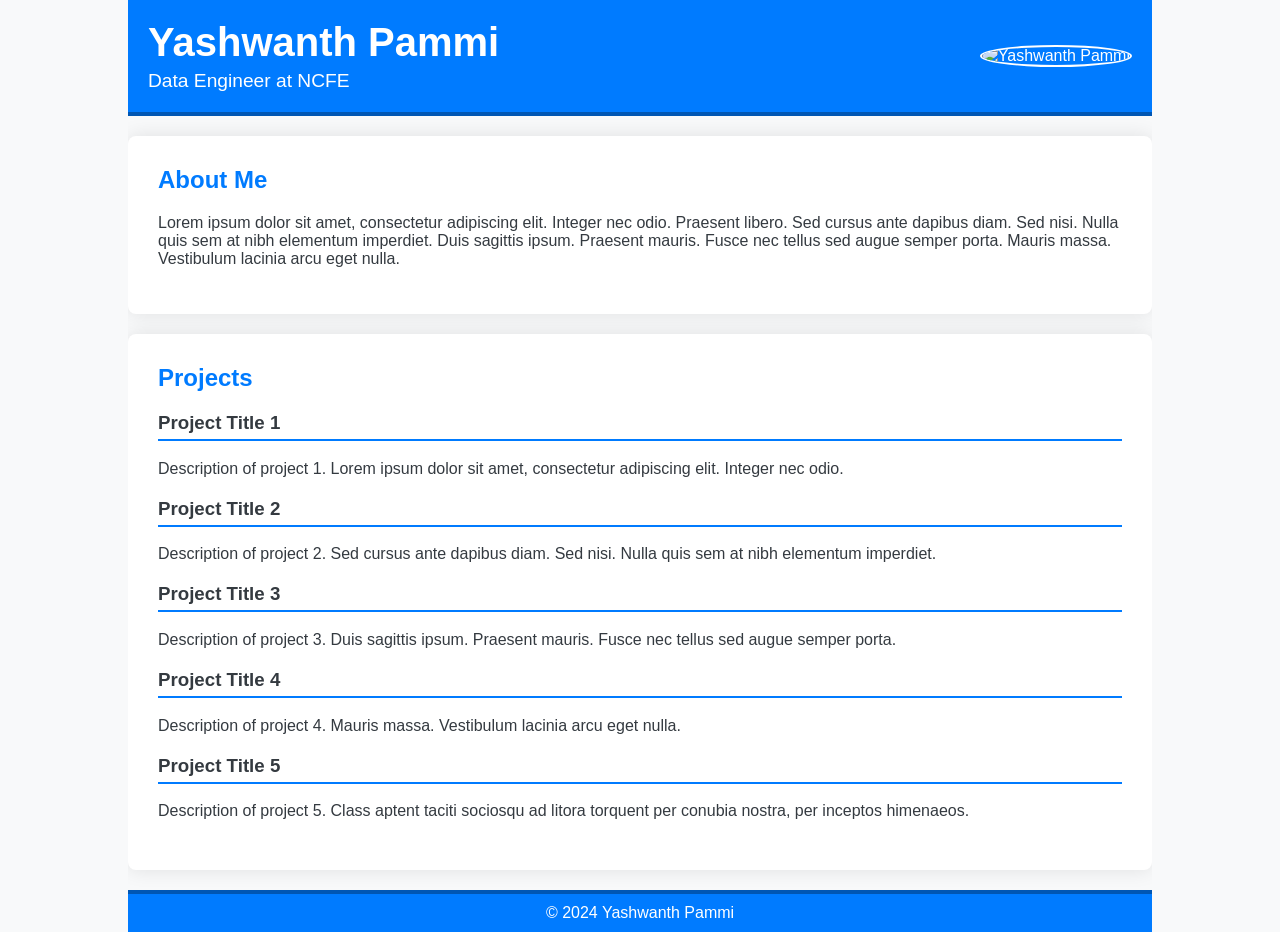
==== PortFolioHTML.html @ 9ec38dfa "Add files via upload" ====
<!DOCTYPE html>
<html lang="en">
<head>
    <meta charset="UTF-8">
    <meta name="viewport" content="width=device-width, initial-scale=1.0">
    <title>Yashwanth Pammi - Portfolio</title>
    <link rel="stylesheet" href="Bodyportfolio.css">
</head>
<body>
    <div class="container">
        <header>
            <div class="header-content">
                <div class="text">
                    <h1>Yashwanth Pammi</h1>
                    <p>Data Engineer at NCFE</p>
                </div>
                <div class="image">
                    <img src="file:///C:/Users/44745/Downloads/Picsart_22-03-01_16-01-25-392.jpg" alt="Yashwanth Pammi">
                </div>
            </div>
        </header>
        <section class="about visible">
            <h2>About Me</h2>
            <p>Lorem ipsum dolor sit amet, consectetur adipiscing elit. Integer nec odio. Praesent libero. Sed cursus ante dapibus diam. Sed nisi. Nulla quis sem at nibh elementum imperdiet. Duis sagittis ipsum. Praesent mauris. Fusce nec tellus sed augue semper porta. Mauris massa. Vestibulum lacinia arcu eget nulla. </p>
        </section>
        <section class="projects visible">
            <h2>Projects</h2>
            <div class="project">
                <h3>Project Title 1</h3>
                <p>Description of project 1. Lorem ipsum dolor sit amet, consectetur adipiscing elit. Integer nec odio.</p>
            </div>
            <div class="project">
                <h3>Project Title 2</h3>
                <p>Description of project 2. Sed cursus ante dapibus diam. Sed nisi. Nulla quis sem at nibh elementum imperdiet.</p>
            </div>
            <div class="project">
                <h3>Project Title 3</h3>
                <p>Description of project 3. Duis sagittis ipsum. Praesent mauris. Fusce nec tellus sed augue semper porta.</p>
            </div>
            <div class="project">
                <h3>Project Title 4</h3>
                <p>Description of project 4. Mauris massa. Vestibulum lacinia arcu eget nulla.</p>
            </div>
            <div class="project">
                <h3>Project Title 5</h3>
                <p>Description of project 5. Class aptent taciti sociosqu ad litora torquent per conubia nostra, per inceptos himenaeos.</p>
            </div>
        </section>
        <footer>
            <p>&copy; 2024 Yashwanth Pammi</p>
        </footer>
    </div>
    <script src="Portfoliojsnew.js"></script>
</body>
</html>
---- Bodyportfolio.css ----
body {
    font-family: 'Segoe UI', Tahoma, Geneva, Verdana, sans-serif;
    margin: 0;
    padding: 0;
    background-color: #f8f9fa;
    color: #343a40;
    scroll-behavior: smooth;
}

.container {
    width: 80%;
    margin: 0 auto;
    overflow: hidden;
}

header {
    background: #007bff;
    color: #fff;
    padding: 20px;
    border-bottom: 4px solid #0056b3;
    display: flex;
    align-items: center;
    justify-content: space-between;
}

.header-content {
    display: flex;
    align-items: center;
    justify-content: space-between;
    width: 100%;
}

.header-content .text {
    flex-grow: 1;
    margin-right: 20px; /* Add margin to the right */
}

header h1 {
    margin: 0;
    font-size: 2.5em;
}

header p {
    margin: 5px 0 0;
    font-size: 1.2em;
}

header .image img {
    width: 80px;
    height: 80px;
    border-radius: 50%;
    border: 2px solid #fff;
    object-fit: cover;
    margin-left: 10px; /* Adjust margin as needed */
}

.about, .projects {
    background: #ffffff;
    padding: 30px;
    margin: 20px 0;
    border-radius: 8px;
    box-shadow: 0 0 20px rgba(0, 0, 0, 0.1);
    transition: transform 0.3s ease, opacity 0.3s ease;
}

.about h2, .projects h2 {
    margin-top: 0;
    color: #007bff;
}

.project {
    margin-bottom: 20px;
}

.project h3 {
    color: #343a40;
    border-bottom: 2px solid #007bff;
    padding-bottom: 5px;
}

footer {
    background: #007bff;
    color: #fff;
    text-align: center;
    padding: 10px 0;
    border-top: 4px solid #0056b3;
}

footer p {
    margin: 0;
}

/* Transition effect on scroll */
.about, .projects {
    opacity: 0;
    transform: translateY(20px);
}

.about.visible, .projects.visible {
    opacity: 1;
    transform: translateY(0);
}
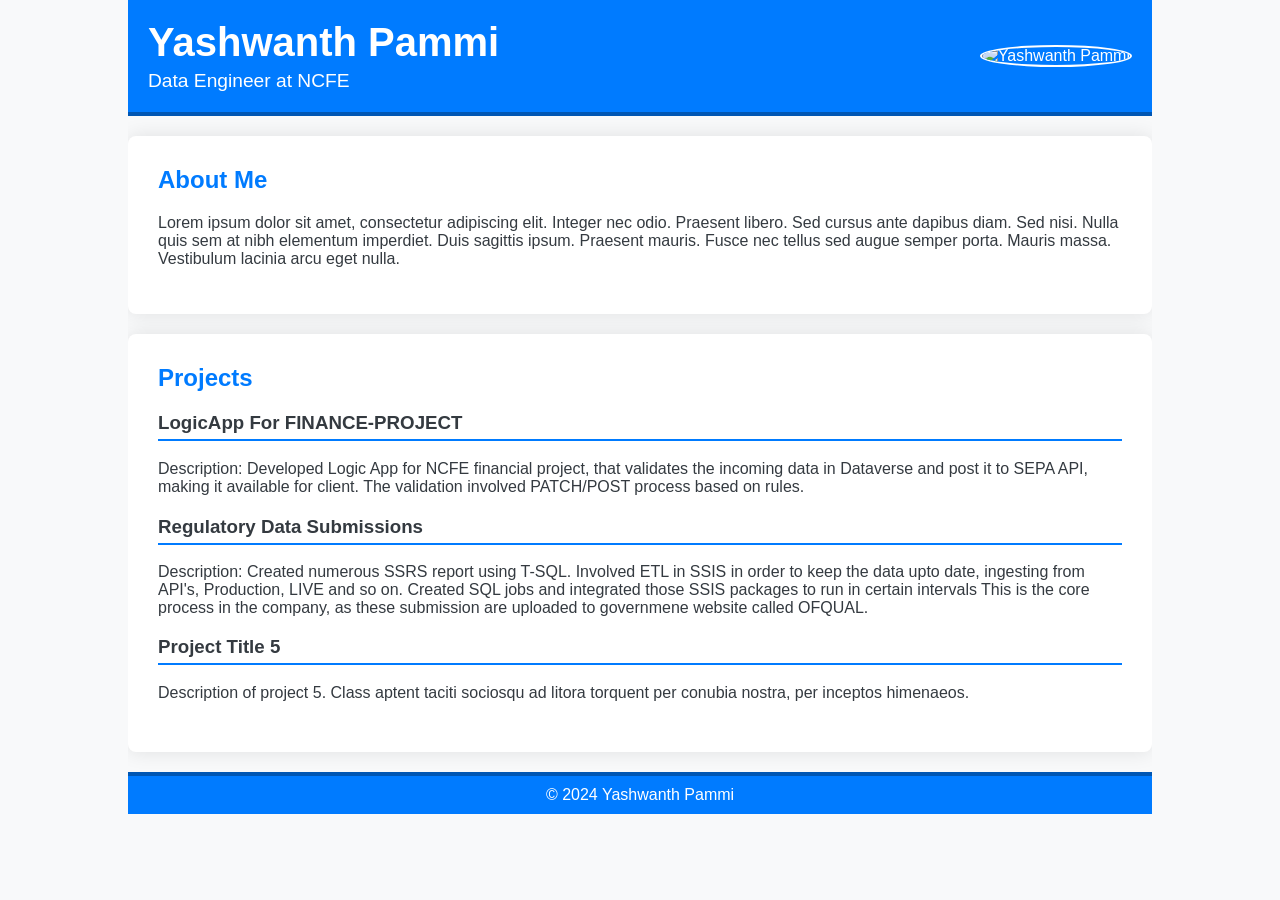
==== commit 3272c340: "Add files via upload" ====
--- a/PortFolioHTML.html
+++ b/PortFolioHTML.html
@@ -26,21 +26,16 @@
         <section class="projects visible">
             <h2>Projects</h2>
             <div class="project">
-                <h3>Project Title 1</h3>
-                <p>Description of project 1. Lorem ipsum dolor sit amet, consectetur adipiscing elit. Integer nec odio.</p>
+                <h3>LogicApp For FINANCE-PROJECT</h3>
+                <p>Description: Developed Logic App for NCFE financial project, that validates the incoming data in Dataverse and post it
+                    to SEPA API, making it available for client. The validation involved PATCH/POST process based on rules.</p>
             </div>
             <div class="project">
-                <h3>Project Title 2</h3>
-                <p>Description of project 2. Sed cursus ante dapibus diam. Sed nisi. Nulla quis sem at nibh elementum imperdiet.</p>
-            </div>
-            <div class="project">
-                <h3>Project Title 3</h3>
-                <p>Description of project 3. Duis sagittis ipsum. Praesent mauris. Fusce nec tellus sed augue semper porta.</p>
-            </div>
-            <div class="project">
-                <h3>Project Title 4</h3>
-                <p>Description of project 4. Mauris massa. Vestibulum lacinia arcu eget nulla.</p>
-            </div>
+                <h3>Regulatory Data Submissions</h3>
+                <p>Description: Created numerous SSRS report using T-SQL. Involved ETL in SSIS in order to keep the data upto date, ingesting 
+                    from API's, Production, LIVE and so on. Created SQL jobs and integrated those SSIS packages to run in certain intervals
+                    This is the core process in the company, as these submission are uploaded to governmene website called OFQUAL.</p>
+           
             <div class="project">
                 <h3>Project Title 5</h3>
                 <p>Description of project 5. Class aptent taciti sociosqu ad litora torquent per conubia nostra, per inceptos himenaeos.</p>
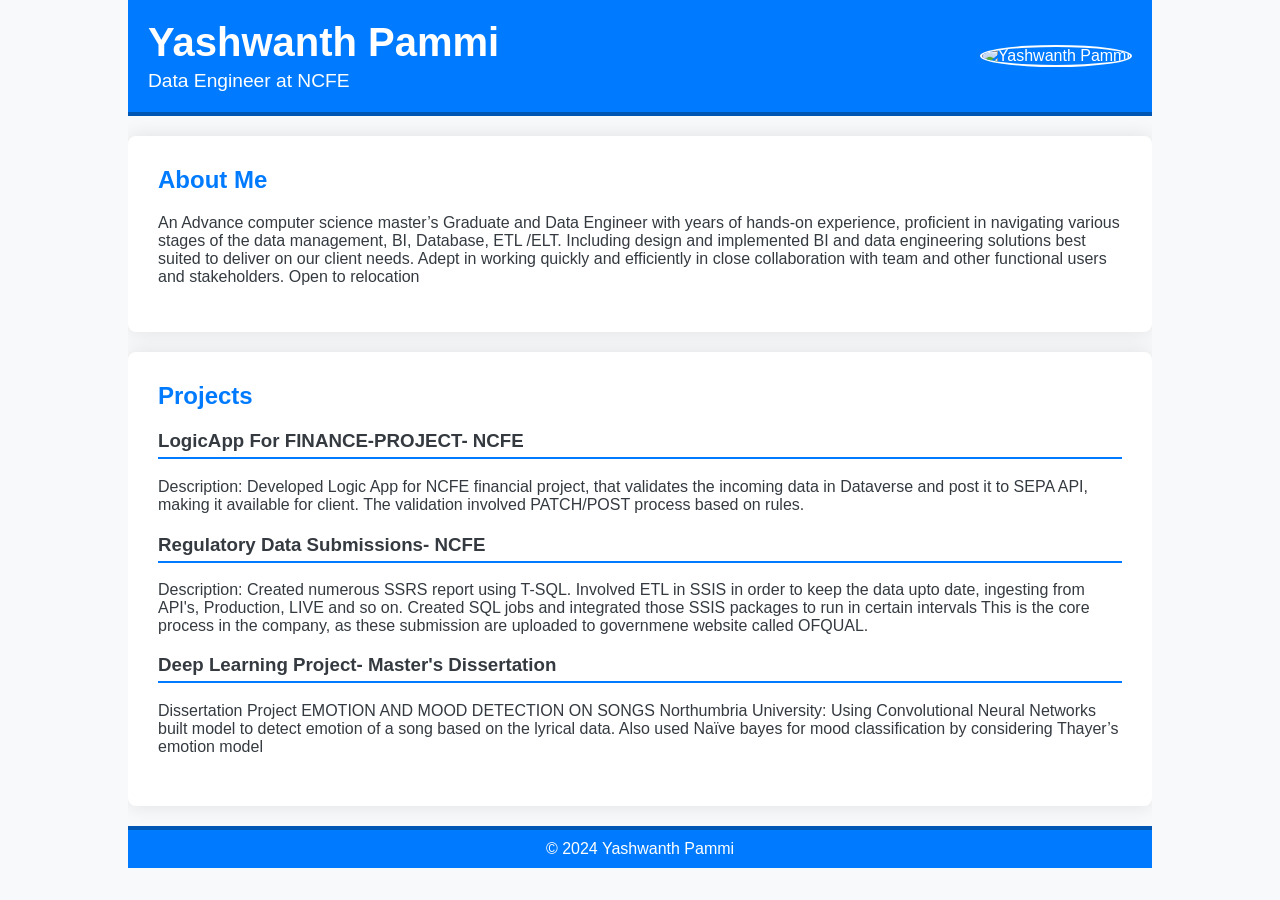
==== commit ea01911d: "added description" ====
--- a/PortFolioHTML.html
+++ b/PortFolioHTML.html
@@ -21,24 +21,31 @@
         </header>
         <section class="about visible">
             <h2>About Me</h2>
-            <p>Lorem ipsum dolor sit amet, consectetur adipiscing elit. Integer nec odio. Praesent libero. Sed cursus ante dapibus diam. Sed nisi. Nulla quis sem at nibh elementum imperdiet. Duis sagittis ipsum. Praesent mauris. Fusce nec tellus sed augue semper porta. Mauris massa. Vestibulum lacinia arcu eget nulla. </p>
+            <p>An Advance computer science master’s Graduate and Data Engineer with years of hands-on 
+                experience, proficient in navigating various stages of the data management, BI, Database, ETL /ELT.
+                Including design and implemented BI and data engineering solutions best suited to deliver on our 
+                client needs. Adept in working quickly and efficiently in close collaboration with team and other 
+                functional users and stakeholders. Open to relocation </p>
         </section>
         <section class="projects visible">
             <h2>Projects</h2>
             <div class="project">
-                <h3>LogicApp For FINANCE-PROJECT</h3>
+                <h3>LogicApp For FINANCE-PROJECT- NCFE</h3>
                 <p>Description: Developed Logic App for NCFE financial project, that validates the incoming data in Dataverse and post it
                     to SEPA API, making it available for client. The validation involved PATCH/POST process based on rules.</p>
             </div>
             <div class="project">
-                <h3>Regulatory Data Submissions</h3>
+                <h3>Regulatory Data Submissions- NCFE</h3>
                 <p>Description: Created numerous SSRS report using T-SQL. Involved ETL in SSIS in order to keep the data upto date, ingesting 
                     from API's, Production, LIVE and so on. Created SQL jobs and integrated those SSIS packages to run in certain intervals
                     This is the core process in the company, as these submission are uploaded to governmene website called OFQUAL.</p>
            
             <div class="project">
-                <h3>Project Title 5</h3>
-                <p>Description of project 5. Class aptent taciti sociosqu ad litora torquent per conubia nostra, per inceptos himenaeos.</p>
+                <h3>Deep Learning Project- Master's Dissertation</h3>
+                <p>Dissertation Project EMOTION AND MOOD DETECTION ON SONGS Northumbria University: 
+                    Using Convolutional Neural Networks built model to detect emotion of a song based on the 
+                    lyrical data. Also used Naïve bayes for mood classification by considering Thayer’s emotion 
+                    model</p>
             </div>
         </section>
         <footer>
@@ -47,4 +54,4 @@
     </div>
     <script src="Portfoliojsnew.js"></script>
 </body>
-</html>
+</html>
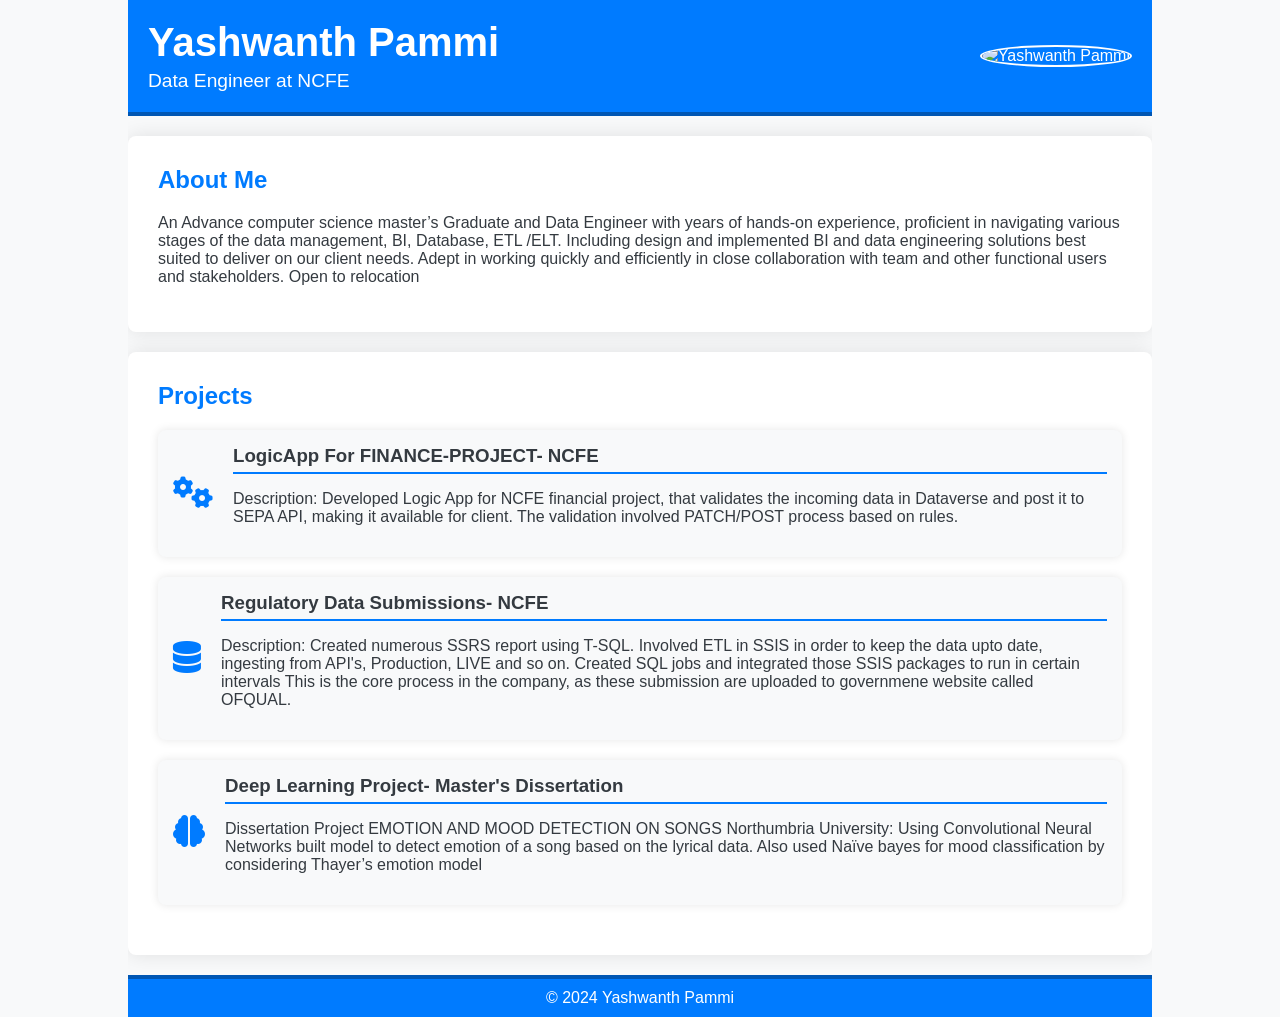
==== commit 06572a36: "added description added few more changes for effective look" ====
--- a/PortFolioHTML.html
+++ b/PortFolioHTML.html
@@ -5,6 +5,7 @@
     <meta name="viewport" content="width=device-width, initial-scale=1.0">
     <title>Yashwanth Pammi - Portfolio</title>
     <link rel="stylesheet" href="Bodyportfolio.css">
+    <link rel="stylesheet" href="https://cdnjs.cloudflare.com/ajax/libs/font-awesome/6.0.0-beta3/css/all.min.css">
 </head>
 <body>
     <div class="container">
@@ -15,7 +16,7 @@
                     <p>Data Engineer at NCFE</p>
                 </div>
                 <div class="image">
-                    <img src="file:///C:/Users/44745/Downloads/Picsart_22-03-01_16-01-25-392.jpg" alt="Yashwanth Pammi">
+                    <img src="https://i.postimg.cc/0jfG99Xj/Picsart-22-03-01-16-01-25-392.jpg" alt="Yashwanth Pammi">
                 </div>
             </div>
         </header>
@@ -30,22 +31,37 @@
         <section class="projects visible">
             <h2>Projects</h2>
             <div class="project">
-                <h3>LogicApp For FINANCE-PROJECT- NCFE</h3>
-                <p>Description: Developed Logic App for NCFE financial project, that validates the incoming data in Dataverse and post it
+                <div class="project-icon">
+                    <i class="fas fa-cogs"></i>
+                </div>
+                <div class="project-details">
+                    <h3>LogicApp For FINANCE-PROJECT- NCFE</h3>
+                    <p>Description: Developed Logic App for NCFE financial project, that validates the incoming data in Dataverse and post it
                     to SEPA API, making it available for client. The validation involved PATCH/POST process based on rules.</p>
+                </div>
             </div>
             <div class="project">
-                <h3>Regulatory Data Submissions- NCFE</h3>
-                <p>Description: Created numerous SSRS report using T-SQL. Involved ETL in SSIS in order to keep the data upto date, ingesting 
+                <div class="project-icon">
+                    <i class="fas fa-database"></i>
+                </div>
+                <div class="project-details">
+                    <h3>Regulatory Data Submissions- NCFE</h3>
+                    <p>Description: Created numerous SSRS report using T-SQL. Involved ETL in SSIS in order to keep the data upto date, ingesting 
                     from API's, Production, LIVE and so on. Created SQL jobs and integrated those SSIS packages to run in certain intervals
                     This is the core process in the company, as these submission are uploaded to governmene website called OFQUAL.</p>
-           
+                </div>
+            </div>
             <div class="project">
-                <h3>Deep Learning Project- Master's Dissertation</h3>
-                <p>Dissertation Project EMOTION AND MOOD DETECTION ON SONGS Northumbria University: 
+                <div class="project-icon">
+                    <i class="fas fa-brain"></i>
+                </div>
+                <div class="project-details">
+                    <h3>Deep Learning Project- Master's Dissertation</h3>
+                    <p>Dissertation Project EMOTION AND MOOD DETECTION ON SONGS Northumbria University: 
                     Using Convolutional Neural Networks built model to detect emotion of a song based on the 
                     lyrical data. Also used Naïve bayes for mood classification by considering Thayer’s emotion 
                     model</p>
+                </div>
             </div>
         </section>
         <footer>
@@ -54,4 +70,4 @@
     </div>
     <script src="Portfoliojsnew.js"></script>
 </body>
-</html>+</html>
--- a/Bodyportfolio.css
+++ b/Bodyportfolio.css
@@ -69,10 +69,33 @@
 }
 
 .project {
+    display: flex;
+    align-items: center;
+    background: #f8f9fa;
+    padding: 15px;
     margin-bottom: 20px;
+    border-radius: 8px;
+    box-shadow: 0 0 10px rgba(0, 0, 0, 0.1);
+    transition: transform 0.3s ease, box-shadow 0.3s ease;
+}
+
+.project:hover {
+    transform: translateY(-10px);
+    box-shadow: 0 10px 20px rgba(0, 0, 0, 0.2);
+}
+
+.project-icon {
+    font-size: 2em;
+    color: #007bff;
+    margin-right: 20px;
+}
+
+.project-details {
+    flex-grow: 1;
 }
 
 .project h3 {
+    margin: 0;
     color: #343a40;
     border-bottom: 2px solid #007bff;
     padding-bottom: 5px;
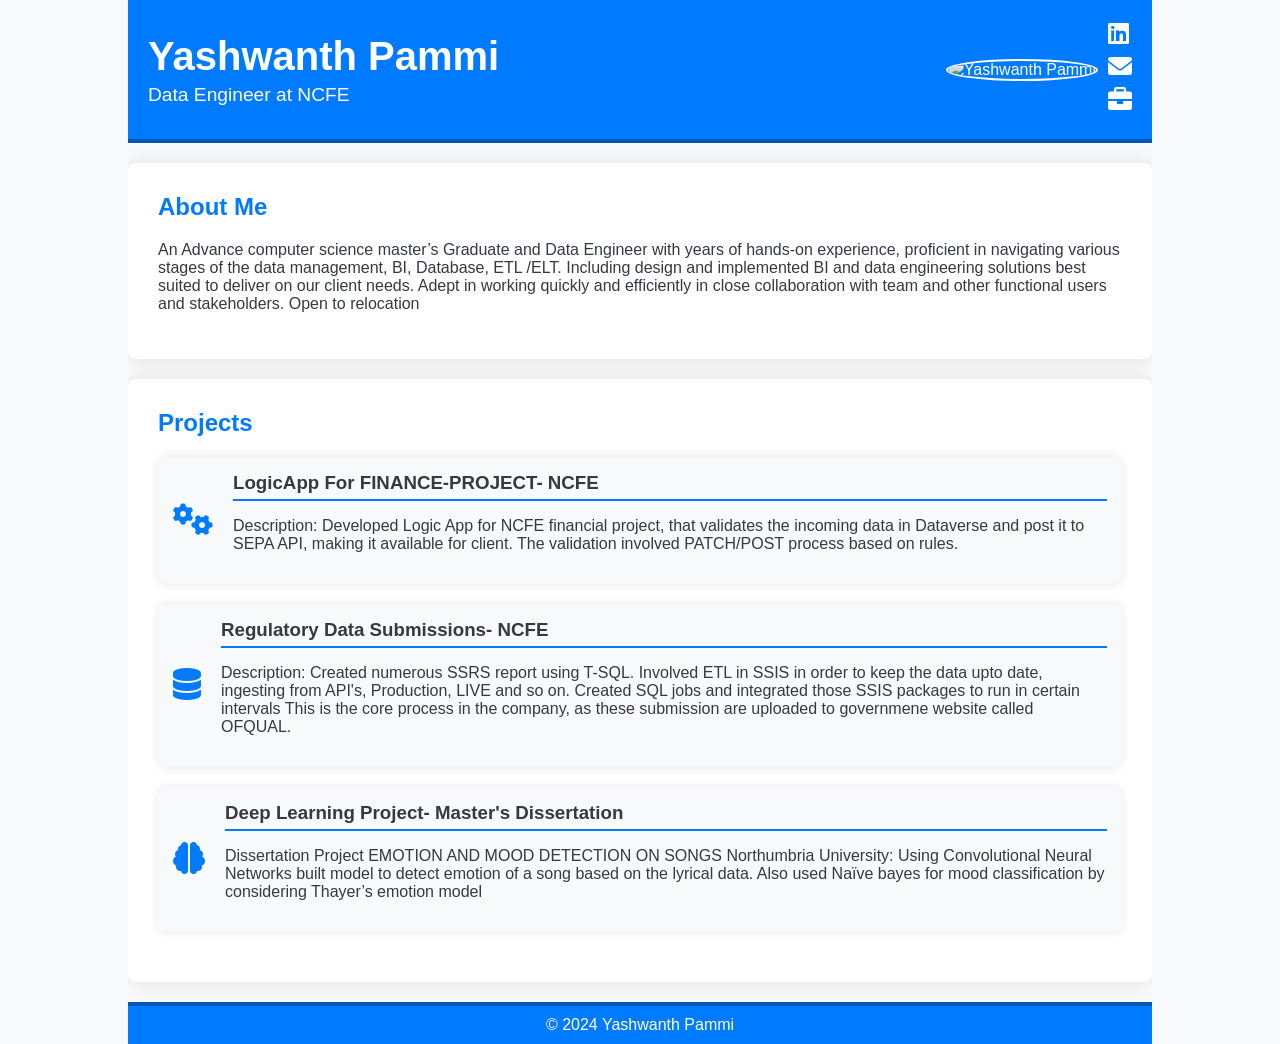
==== commit 6c0fa023: "commit new changes for SM" ====
--- a/PortFolioHTML.html
+++ b/PortFolioHTML.html
@@ -15,8 +15,21 @@
                     <h1>Yashwanth Pammi</h1>
                     <p>Data Engineer at NCFE</p>
                 </div>
-                <div class="image">
-                    <img src="https://i.postimg.cc/0jfG99Xj/Picsart-22-03-01-16-01-25-392.jpg" alt="Yashwanth Pammi">
+                <div class="image-links">
+                    <div class="image">
+                        <img src="https://i.postimg.cc/0jfG99Xj/Picsart-22-03-01-16-01-25-392.jpg" alt="Yashwanth Pammi">
+                    </div>
+                    <div class="links">
+                        <a href="www.linkedin.com/in/yashp90890" target="_blank">
+                            <i class="fab fa-linkedin"></i>
+                        </a>
+                        <a href="yashp90890@gmail.com" target="_blank">
+                            <i class="fas fa-envelope"></i>
+                        </a>
+                        <a href="https://www.fiverr.com/yashrajpyt?public_mode=true" target="_blank">
+                            <i class="fas fa-briefcase"></i>
+                        </a>
+                    </div>
                 </div>
             </div>
         </header>
--- a/Bodyportfolio.css
+++ b/Bodyportfolio.css
@@ -35,6 +35,11 @@
     margin-right: 20px; /* Add margin to the right */
 }
 
+.image-links {
+    display: flex;
+    align-items: center;
+}
+
 header h1 {
     margin: 0;
     font-size: 2.5em;
@@ -52,6 +57,23 @@
     border: 2px solid #fff;
     object-fit: cover;
     margin-left: 10px; /* Adjust margin as needed */
+}
+
+.links {
+    display: flex;
+    flex-direction: column;
+    margin-left: 10px;
+}
+
+.links a {
+    color: #fff;
+    margin-bottom: 5px;
+    font-size: 1.5em;
+    transition: color 0.3s;
+}
+
+.links a:hover {
+    color: #ffd700; /* Change to a gold color on hover */
 }
 
 .about, .projects {
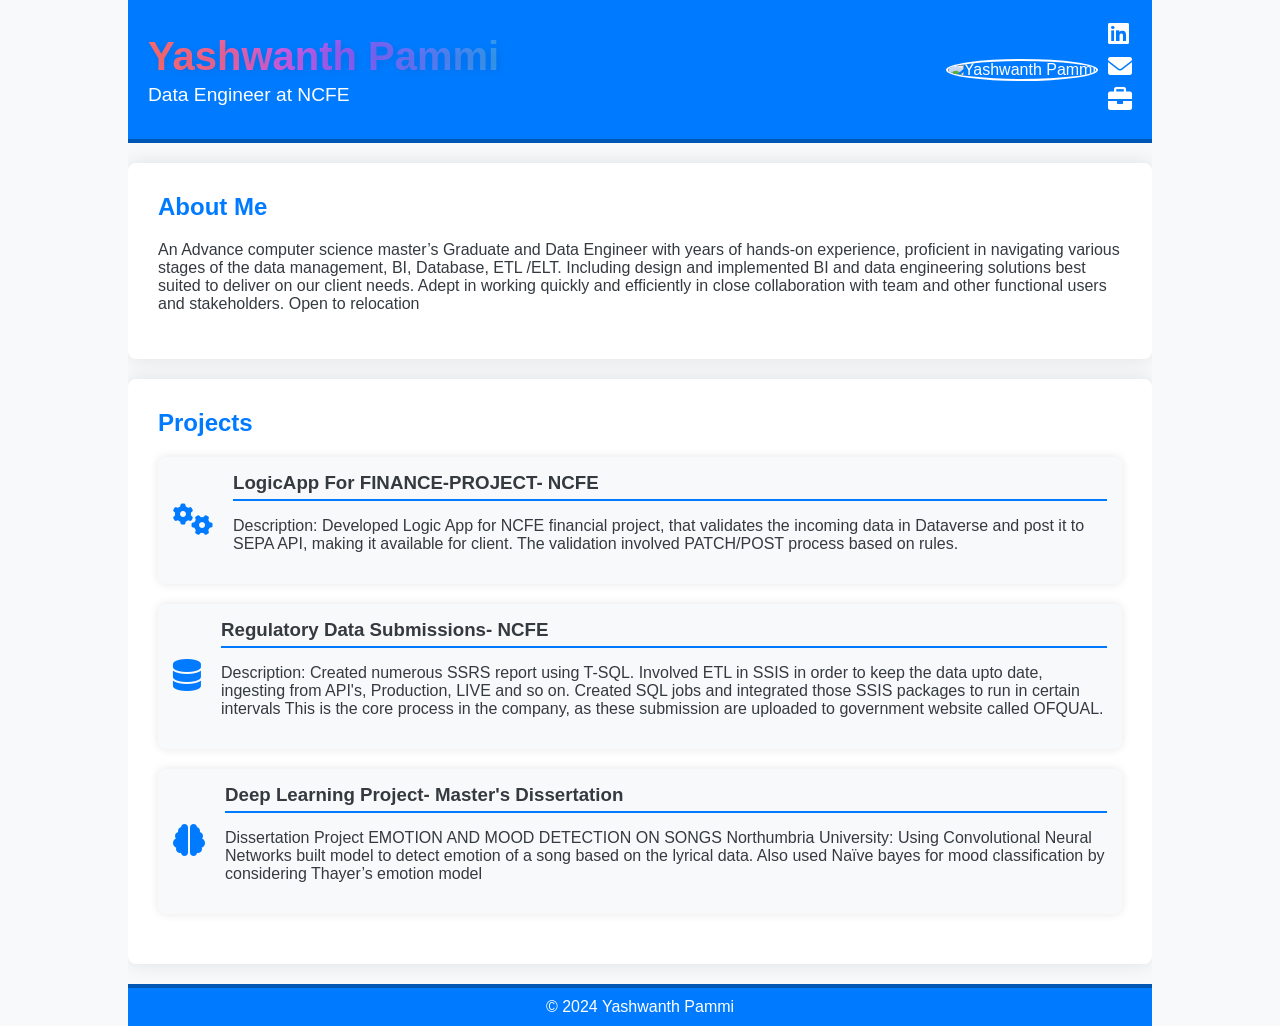
==== commit 025baadd: "changes to name" ====
--- a/PortFolioHTML.html
+++ b/PortFolioHTML.html
@@ -12,7 +12,7 @@
         <header>
             <div class="header-content">
                 <div class="text">
-                    <h1>Yashwanth Pammi</h1>
+                    <h1 class="animated-text">Yashwanth Pammi</h1>
                     <p>Data Engineer at NCFE</p>
                 </div>
                 <div class="image-links">
@@ -20,10 +20,10 @@
                         <img src="https://i.postimg.cc/0jfG99Xj/Picsart-22-03-01-16-01-25-392.jpg" alt="Yashwanth Pammi">
                     </div>
                     <div class="links">
-                        <a href="www.linkedin.com/in/yashp90890" target="_blank">
+                        <a href="https://www.linkedin.com/in/yashp90890/" target="_blank">
                             <i class="fab fa-linkedin"></i>
                         </a>
-                        <a href="yashp90890@gmail.com" target="_blank">
+                        <a href="mailto:yashp90890@gmail.com" target="_blank">
                             <i class="fas fa-envelope"></i>
                         </a>
                         <a href="https://www.fiverr.com/yashrajpyt?public_mode=true" target="_blank">
@@ -61,7 +61,7 @@
                     <h3>Regulatory Data Submissions- NCFE</h3>
                     <p>Description: Created numerous SSRS report using T-SQL. Involved ETL in SSIS in order to keep the data upto date, ingesting 
                     from API's, Production, LIVE and so on. Created SQL jobs and integrated those SSIS packages to run in certain intervals
-                    This is the core process in the company, as these submission are uploaded to governmene website called OFQUAL.</p>
+                    This is the core process in the company, as these submission are uploaded to government website called OFQUAL.</p>
                 </div>
             </div>
             <div class="project">
--- a/Bodyportfolio.css
+++ b/Bodyportfolio.css
@@ -76,6 +76,26 @@
     color: #ffd700; /* Change to a gold color on hover */
 }
 
+.animated-text {
+    background: linear-gradient(90deg, #ff6b6b, #f06595, #cc5de8, #845ef7, #5c7cfa, #339af0, #22b8cf, #20c997, #51cf66, #94d82d, #fcc419, #ff922b);
+    -webkit-background-clip: text;
+    -webkit-text-fill-color: transparent;
+    animation: gradient-animation 5s infinite;
+    text-shadow: 2px 2px 8px rgba(0, 0, 0, 0.1);
+}
+
+@keyframes gradient-animation {
+    0% {
+        background-position: 0% 50%;
+    }
+    50% {
+        background-position: 100% 50%;
+    }
+    100% {
+        background-position: 0% 50%;
+    }
+}
+
 .about, .projects {
     background: #ffffff;
     padding: 30px;
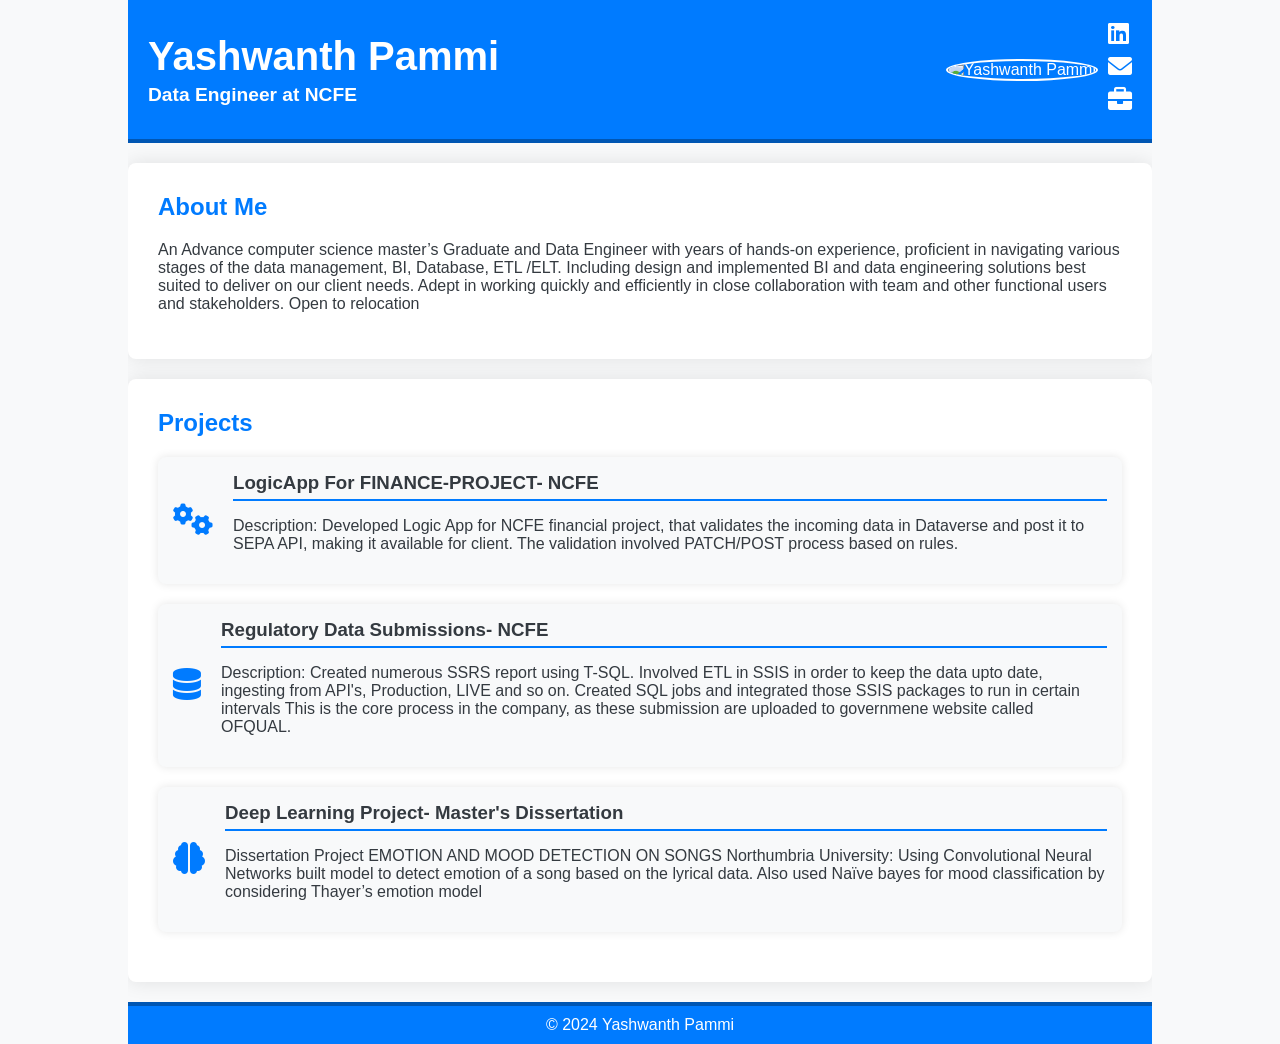
==== commit 11161578: "floating effect on name" ====
--- a/PortFolioHTML.html
+++ b/PortFolioHTML.html
@@ -12,8 +12,8 @@
         <header>
             <div class="header-content">
                 <div class="text">
-                    <h1 class="animated-text">Yashwanth Pammi</h1>
-                    <p>Data Engineer at NCFE</p>
+                    <h1 class="floating-text">Yashwanth Pammi</h1>
+                    <p class="bold-text">Data Engineer at NCFE</p>
                 </div>
                 <div class="image-links">
                     <div class="image">
@@ -61,7 +61,7 @@
                     <h3>Regulatory Data Submissions- NCFE</h3>
                     <p>Description: Created numerous SSRS report using T-SQL. Involved ETL in SSIS in order to keep the data upto date, ingesting 
                     from API's, Production, LIVE and so on. Created SQL jobs and integrated those SSIS packages to run in certain intervals
-                    This is the core process in the company, as these submission are uploaded to government website called OFQUAL.</p>
+                    This is the core process in the company, as these submission are uploaded to governmene website called OFQUAL.</p>
                 </div>
             </div>
             <div class="project">
--- a/Bodyportfolio.css
+++ b/Bodyportfolio.css
@@ -48,6 +48,7 @@
 header p {
     margin: 5px 0 0;
     font-size: 1.2em;
+    font-weight: bold;
 }
 
 header .image img {
@@ -76,23 +77,17 @@
     color: #ffd700; /* Change to a gold color on hover */
 }
 
-.animated-text {
-    background: linear-gradient(90deg, #ff6b6b, #f06595, #cc5de8, #845ef7, #5c7cfa, #339af0, #22b8cf, #20c997, #51cf66, #94d82d, #fcc419, #ff922b);
-    -webkit-background-clip: text;
-    -webkit-text-fill-color: transparent;
-    animation: gradient-animation 5s infinite;
-    text-shadow: 2px 2px 8px rgba(0, 0, 0, 0.1);
+.floating-text {
+    display: inline-block;
+    animation: float 3s ease-in-out infinite;
 }
 
-@keyframes gradient-animation {
-    0% {
-        background-position: 0% 50%;
+@keyframes float {
+    0%, 100% {
+        transform: translateY(0);
     }
     50% {
-        background-position: 100% 50%;
-    }
-    100% {
-        background-position: 0% 50%;
+        transform: translateY(-10px);
     }
 }
 
